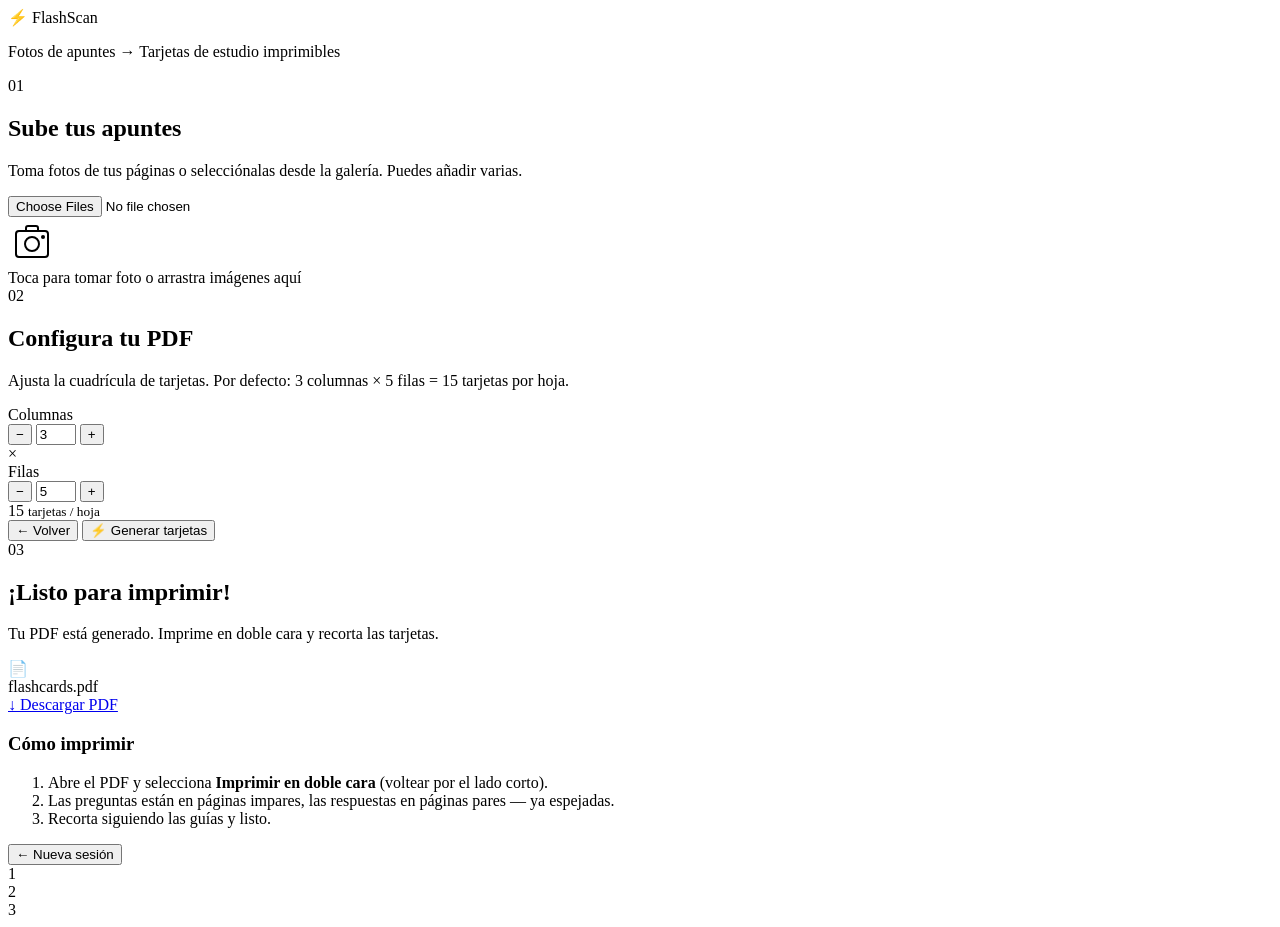
==== static/index.html @ 11ad2b3a "fix endpoints, estructura static, ollama generate" ====
<!DOCTYPE html>
<html lang="es">
<head>
  <meta charset="UTF-8" />
  <meta name="viewport" content="width=device-width, initial-scale=1.0" />
  <title>FlashScan — Tarjetas de estudio</title>
  <link rel="stylesheet" href="/tarjetas/static/style.css" />
  <link href="https://fonts.googleapis.com/css2?family=Syne:wght@400;600;700;800&family=DM+Mono:ital,wght@0,300;0,400;1,300&display=swap" rel="stylesheet" />
</head>
<body>

  <div class="bg-grid"></div>

  <header>
    <div class="logo">
      <span class="logo-icon">⚡</span>
      <span class="logo-text">FlashScan</span>
    </div>
    <p class="tagline">Fotos de apuntes → Tarjetas de estudio imprimibles</p>
  </header>

  <main>

    <!-- STEP 1: Upload -->
    <section class="step" id="step-upload">
      <div class="step-number">01</div>
      <h2>Sube tus apuntes</h2>
      <p class="step-desc">Toma fotos de tus páginas o selecciónalas desde la galería. Puedes añadir varias.</p>

      <div class="upload-zone" id="uploadZone">
        <input type="file" id="fileInput" accept="image/*" multiple capture="environment" />
        <div class="upload-inner">
          <div class="upload-icon">
            <svg width="48" height="48" viewBox="0 0 48 48" fill="none">
              <rect x="8" y="14" width="32" height="26" rx="3" stroke="currentColor" stroke-width="2"/>
              <circle cx="24" cy="27" r="7" stroke="currentColor" stroke-width="2"/>
              <path d="M18 14V11a2 2 0 0 1 2-2h8a2 2 0 0 1 2 2v3" stroke="currentColor" stroke-width="2"/>
              <circle cx="35" cy="20" r="2" fill="currentColor"/>
            </svg>
          </div>
          <span class="upload-label">Toca para tomar foto</span>
          <span class="upload-sublabel">o arrastra imágenes aquí</span>
        </div>
      </div>

      <!-- Preview grid -->
      <div class="preview-grid" id="previewGrid"></div>

      <div class="action-row" id="actionRow" style="display:none">
        <button class="btn-ghost" id="clearBtn">✕ Limpiar todo</button>
        <span class="photo-count" id="photoCount"></span>
        <button class="btn-primary" id="nextBtn">Continuar →</button>
      </div>
    </section>

    <!-- STEP 2: Config -->
    <section class="step hidden" id="step-config">
      <div class="step-number">02</div>
      <h2>Configura tu PDF</h2>
      <p class="step-desc">Ajusta la cuadrícula de tarjetas. Por defecto: 3 columnas × 5 filas = 15 tarjetas por hoja.</p>

      <div class="config-panel">
        <div class="config-group">
          <label for="colsInput">Columnas</label>
          <div class="stepper">
            <button class="stepper-btn" data-target="colsInput" data-delta="-1">−</button>
            <input type="number" id="colsInput" value="3" min="1" max="6" />
            <button class="stepper-btn" data-target="colsInput" data-delta="1">+</button>
          </div>
        </div>

        <div class="config-sep">×</div>

        <div class="config-group">
          <label for="rowsInput">Filas</label>
          <div class="stepper">
            <button class="stepper-btn" data-target="rowsInput" data-delta="-1">−</button>
            <input type="number" id="rowsInput" value="5" min="1" max="8" />
            <button class="stepper-btn" data-target="rowsInput" data-delta="1">+</button>
          </div>
        </div>

        <div class="config-result">
          <span id="cardTotal">15</span>
          <small>tarjetas / hoja</small>
        </div>
      </div>

      <!-- Live preview of grid -->
      <div class="grid-preview" id="gridPreview"></div>

      <div class="action-row">
        <button class="btn-ghost" id="backBtn">← Volver</button>
        <button class="btn-primary" id="generateBtn">
          <span class="btn-text">⚡ Generar tarjetas</span>
          <span class="btn-loader" style="display:none">
            <span class="dot"></span><span class="dot"></span><span class="dot"></span>
          </span>
        </button>
      </div>
    </section>

    <!-- STEP 3: Result -->
    <section class="step hidden" id="step-result">
      <div class="step-number">03</div>
      <h2>¡Listo para imprimir!</h2>
      <p class="step-desc">Tu PDF está generado. Imprime en doble cara y recorta las tarjetas.</p>

      <div class="result-card">
        <div class="result-icon">📄</div>
        <div class="result-info">
          <span id="resultFilename">flashcards.pdf</span>
          <small id="resultMeta"></small>
        </div>
        <a class="btn-download" id="downloadBtn" href="#" download="flashcards.pdf">
          ↓ Descargar PDF
        </a>
      </div>

      <div class="print-tips">
        <h3>Cómo imprimir</h3>
        <ol>
          <li>Abre el PDF y selecciona <strong>Imprimir en doble cara</strong> (voltear por el lado corto).</li>
          <li>Las preguntas están en páginas impares, las respuestas en páginas pares — ya espejadas.</li>
          <li>Recorta siguiendo las guías y listo.</li>
        </ol>
      </div>

      <div class="action-row">
        <button class="btn-ghost" id="restartBtn">← Nueva sesión</button>
      </div>
    </section>

    <!-- Progress indicator -->
    <div class="progress-bar">
      <div class="progress-step active" data-step="1">1</div>
      <div class="progress-line"></div>
      <div class="progress-step" data-step="2">2</div>
      <div class="progress-line"></div>
      <div class="progress-step" data-step="3">3</div>
    </div>

  </main>

  <!-- Toast notifications -->
  <div class="toast-container" id="toastContainer"></div>

  <script src="/tarjetas/static/script.js"></script>
</body>
</html>
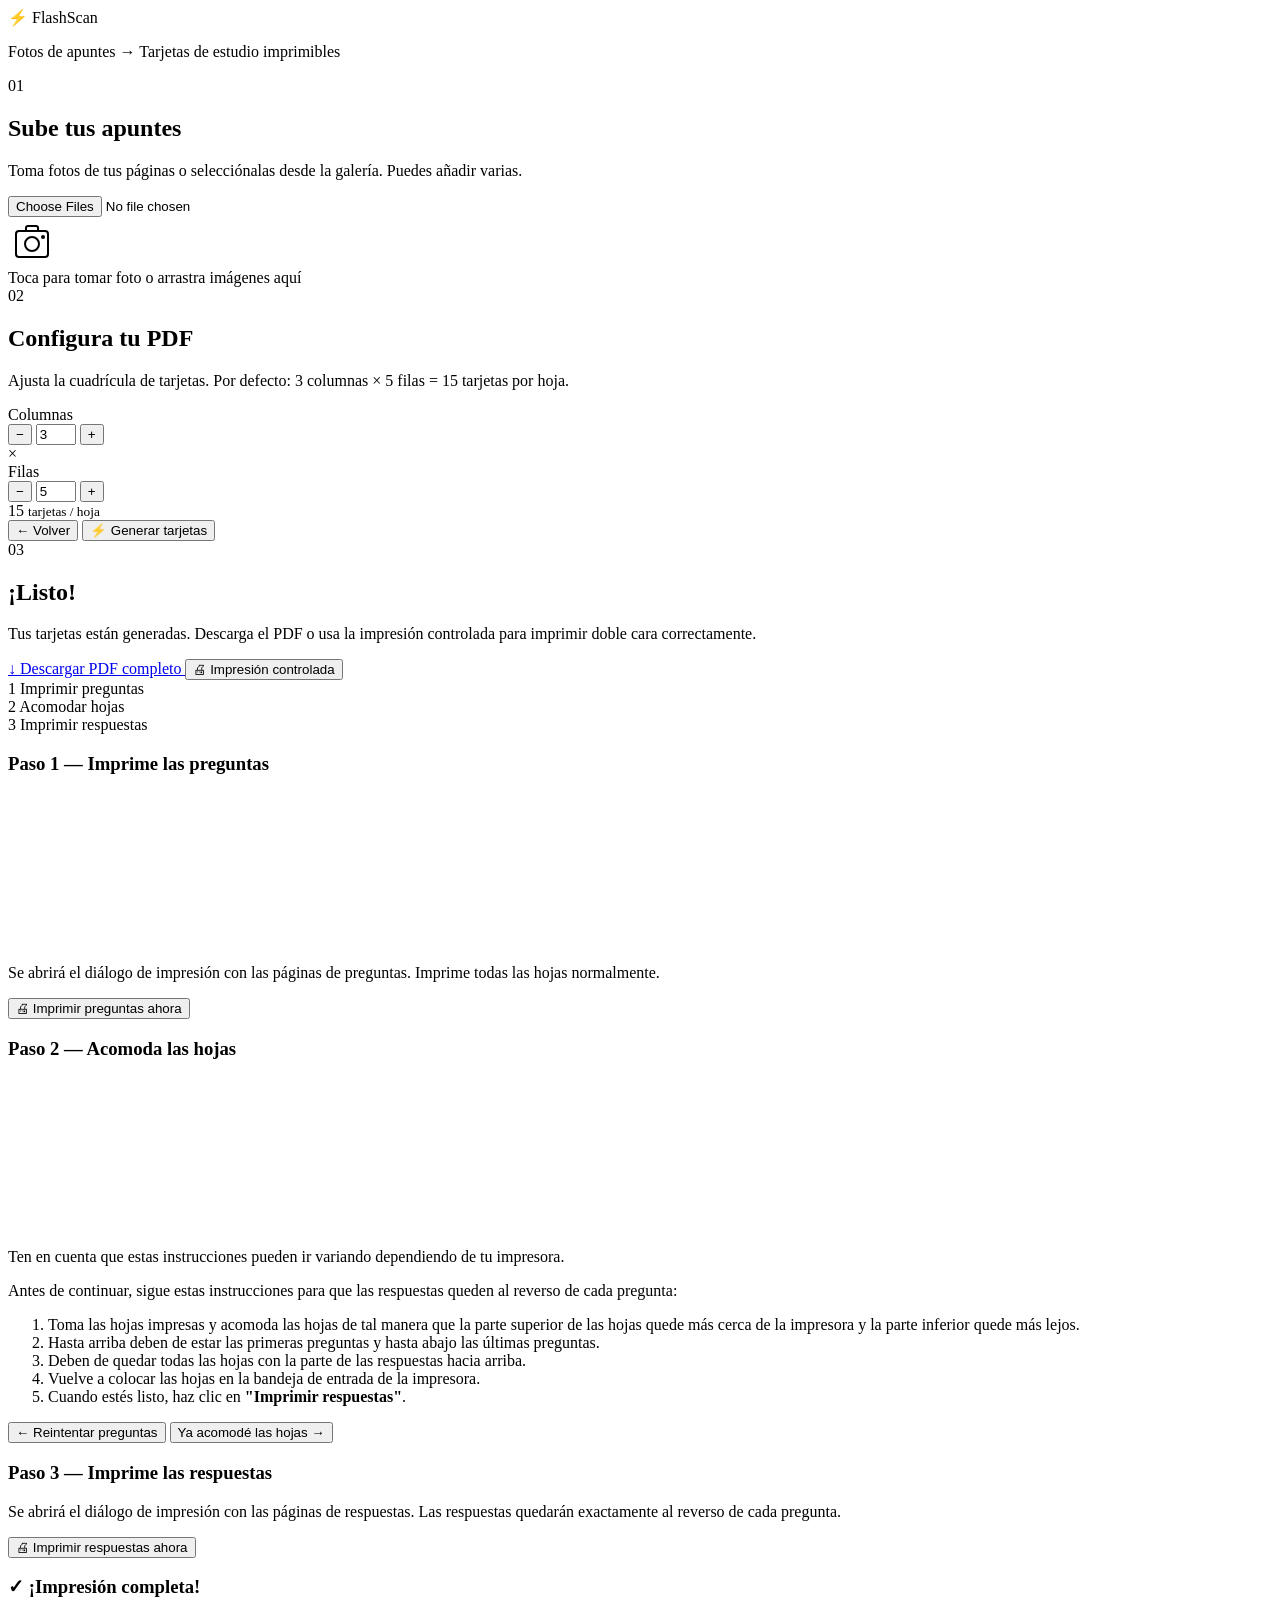
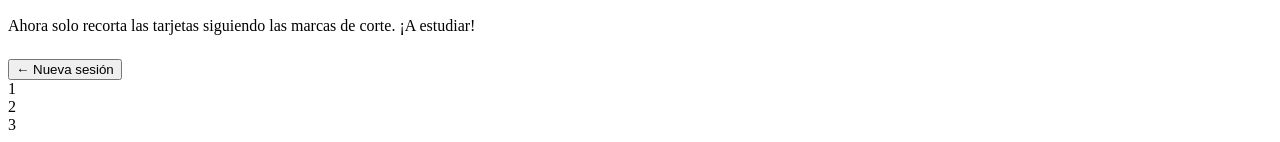
==== commit 4cff93ab: "1.0 de prueba a produccion" ====
--- a/static/index.html
+++ b/static/index.html
@@ -43,7 +43,6 @@
         </div>
       </div>
 
-      <!-- Preview grid -->
       <div class="preview-grid" id="previewGrid"></div>
 
       <div class="action-row" id="actionRow" style="display:none">
@@ -68,9 +67,7 @@
             <button class="stepper-btn" data-target="colsInput" data-delta="1">+</button>
           </div>
         </div>
-
         <div class="config-sep">×</div>
-
         <div class="config-group">
           <label for="rowsInput">Filas</label>
           <div class="stepper">
@@ -79,14 +76,12 @@
             <button class="stepper-btn" data-target="rowsInput" data-delta="1">+</button>
           </div>
         </div>
-
         <div class="config-result">
           <span id="cardTotal">15</span>
           <small>tarjetas / hoja</small>
         </div>
       </div>
 
-      <!-- Live preview of grid -->
       <div class="grid-preview" id="gridPreview"></div>
 
       <div class="action-row">
@@ -103,30 +98,106 @@
     <!-- STEP 3: Result -->
     <section class="step hidden" id="step-result">
       <div class="step-number">03</div>
-      <h2>¡Listo para imprimir!</h2>
-      <p class="step-desc">Tu PDF está generado. Imprime en doble cara y recorta las tarjetas.</p>
-
-      <div class="result-card">
-        <div class="result-icon">📄</div>
-        <div class="result-info">
-          <span id="resultFilename">flashcards.pdf</span>
-          <small id="resultMeta"></small>
-        </div>
+      <h2>¡Listo!</h2>
+      <p class="step-desc">Tus tarjetas están generadas. Descarga el PDF o usa la impresión controlada para imprimir doble cara correctamente.</p>
+
+      <!-- Botones principales -->
+      <div class="result-buttons">
         <a class="btn-download" id="downloadBtn" href="#" download="flashcards.pdf">
-          ↓ Descargar PDF
+          ↓ Descargar PDF completo
         </a>
-      </div>
-
-      <div class="print-tips">
-        <h3>Cómo imprimir</h3>
-        <ol>
-          <li>Abre el PDF y selecciona <strong>Imprimir en doble cara</strong> (voltear por el lado corto).</li>
-          <li>Las preguntas están en páginas impares, las respuestas en páginas pares — ya espejadas.</li>
-          <li>Recorta siguiendo las guías y listo.</li>
-        </ol>
-      </div>
-
-      <div class="action-row">
+        <button class="btn-print" id="printBtn">
+          🖨 Impresión controlada
+        </button>
+      </div>
+
+      <!-- Panel de impresión controlada -->
+      <div class="print-panel hidden" id="printPanel">
+
+        <div class="print-step-indicator">
+          <div class="pstep active" id="pstep1">
+            <span class="pstep-num">1</span>
+            <span class="pstep-label">Imprimir preguntas</span>
+          </div>
+          <div class="pstep-line"></div>
+          <div class="pstep" id="pstep2">
+            <span class="pstep-num">2</span>
+            <span class="pstep-label">Acomodar hojas</span>
+          </div>
+          <div class="pstep-line"></div>
+          <div class="pstep" id="pstep3">
+            <span class="pstep-num">3</span>
+            <span class="pstep-label">Imprimir respuestas</span>
+          </div>
+        </div>
+
+        <!-- Fase 1: Imprimir preguntas -->
+        <div class="print-phase" id="phase1">
+          <h3>Paso 1 — Imprime las preguntas</h3>
+
+          <!-- Video fase 1 -->
+          <video
+            class="phase-video"
+            src="/tarjetas/static/01.mp4"
+            autoplay
+            loop
+            muted
+            playsinline
+          ></video>
+
+          <p>Se abrirá el diálogo de impresión con las páginas de preguntas. Imprime todas las hojas normalmente.</p>
+          <div class="print-info" id="printInfo"></div>
+          <button class="btn-primary" id="printQuestionsBtn">🖨 Imprimir preguntas ahora</button>
+        </div>
+
+        <!-- Fase 2: Instrucciones para acomodar -->
+        <div class="print-phase hidden" id="phase2">
+          <h3>Paso 2 — Acomoda las hojas</h3>
+
+          <!-- Video fase 2 -->
+          <video
+            class="phase-video"
+            src="/tarjetas/static/02.mp4"
+            autoplay
+            loop
+            muted
+            playsinline
+          ></video>
+
+          <div class="instructions">
+            <p>Ten en cuenta que estas instrucciones pueden ir variando dependiendo de tu impresora.</p>
+            <p>Antes de continuar, sigue estas instrucciones para que las respuestas queden al reverso de cada pregunta:</p>
+            <ol>
+              <li>Toma las hojas impresas y acomoda las hojas de tal manera que la parte superior de las hojas quede más cerca de la impresora y la parte inferior quede más lejos.</li>
+              <li>Hasta arriba deben de estar las primeras preguntas y hasta abajo las últimas preguntas.</li>
+              <li>Deben de quedar todas las hojas con la parte de las respuestas hacia arriba.</li>
+              <li>Vuelve a colocar las hojas en la bandeja de entrada de la impresora.</li>
+              <li>Cuando estés listo, haz clic en <strong>"Imprimir respuestas"</strong>.</li>
+            </ol>
+            <div class="sheet-order" id="sheetOrder"></div>
+          </div>
+          <div class="action-row">
+            <button class="btn-ghost" id="backToPhase1Btn">← Reintentar preguntas</button>
+            <button class="btn-primary" id="continueToPhase3Btn">Ya acomodé las hojas →</button>
+          </div>
+        </div>
+
+        <!-- Fase 3: Imprimir respuestas -->
+        <div class="print-phase hidden" id="phase3">
+          <h3>Paso 3 — Imprime las respuestas</h3>
+          <p>Se abrirá el diálogo de impresión con las páginas de respuestas. Las respuestas quedarán exactamente al reverso de cada pregunta.</p>
+          <button class="btn-primary" id="printAnswersBtn">🖨 Imprimir respuestas ahora</button>
+        </div>
+
+        <!-- Fase 4: Completado -->
+        <div class="print-phase hidden" id="phase4">
+          <h3>✓ ¡Impresión completa!</h3>
+          <p>Ahora solo recorta las tarjetas siguiendo las marcas de corte. ¡A estudiar!</p>
+        </div>
+
+      </div>
+
+      <div class="action-row" style="margin-top:1.5rem">
         <button class="btn-ghost" id="restartBtn">← Nueva sesión</button>
       </div>
     </section>
@@ -142,8 +213,10 @@
 
   </main>
 
-  <!-- Toast notifications -->
   <div class="toast-container" id="toastContainer"></div>
+
+  <iframe id="printFrameQ" style="display:none"></iframe>
+  <iframe id="printFrameA" style="display:none"></iframe>
 
   <script src="/tarjetas/static/script.js"></script>
 </body>
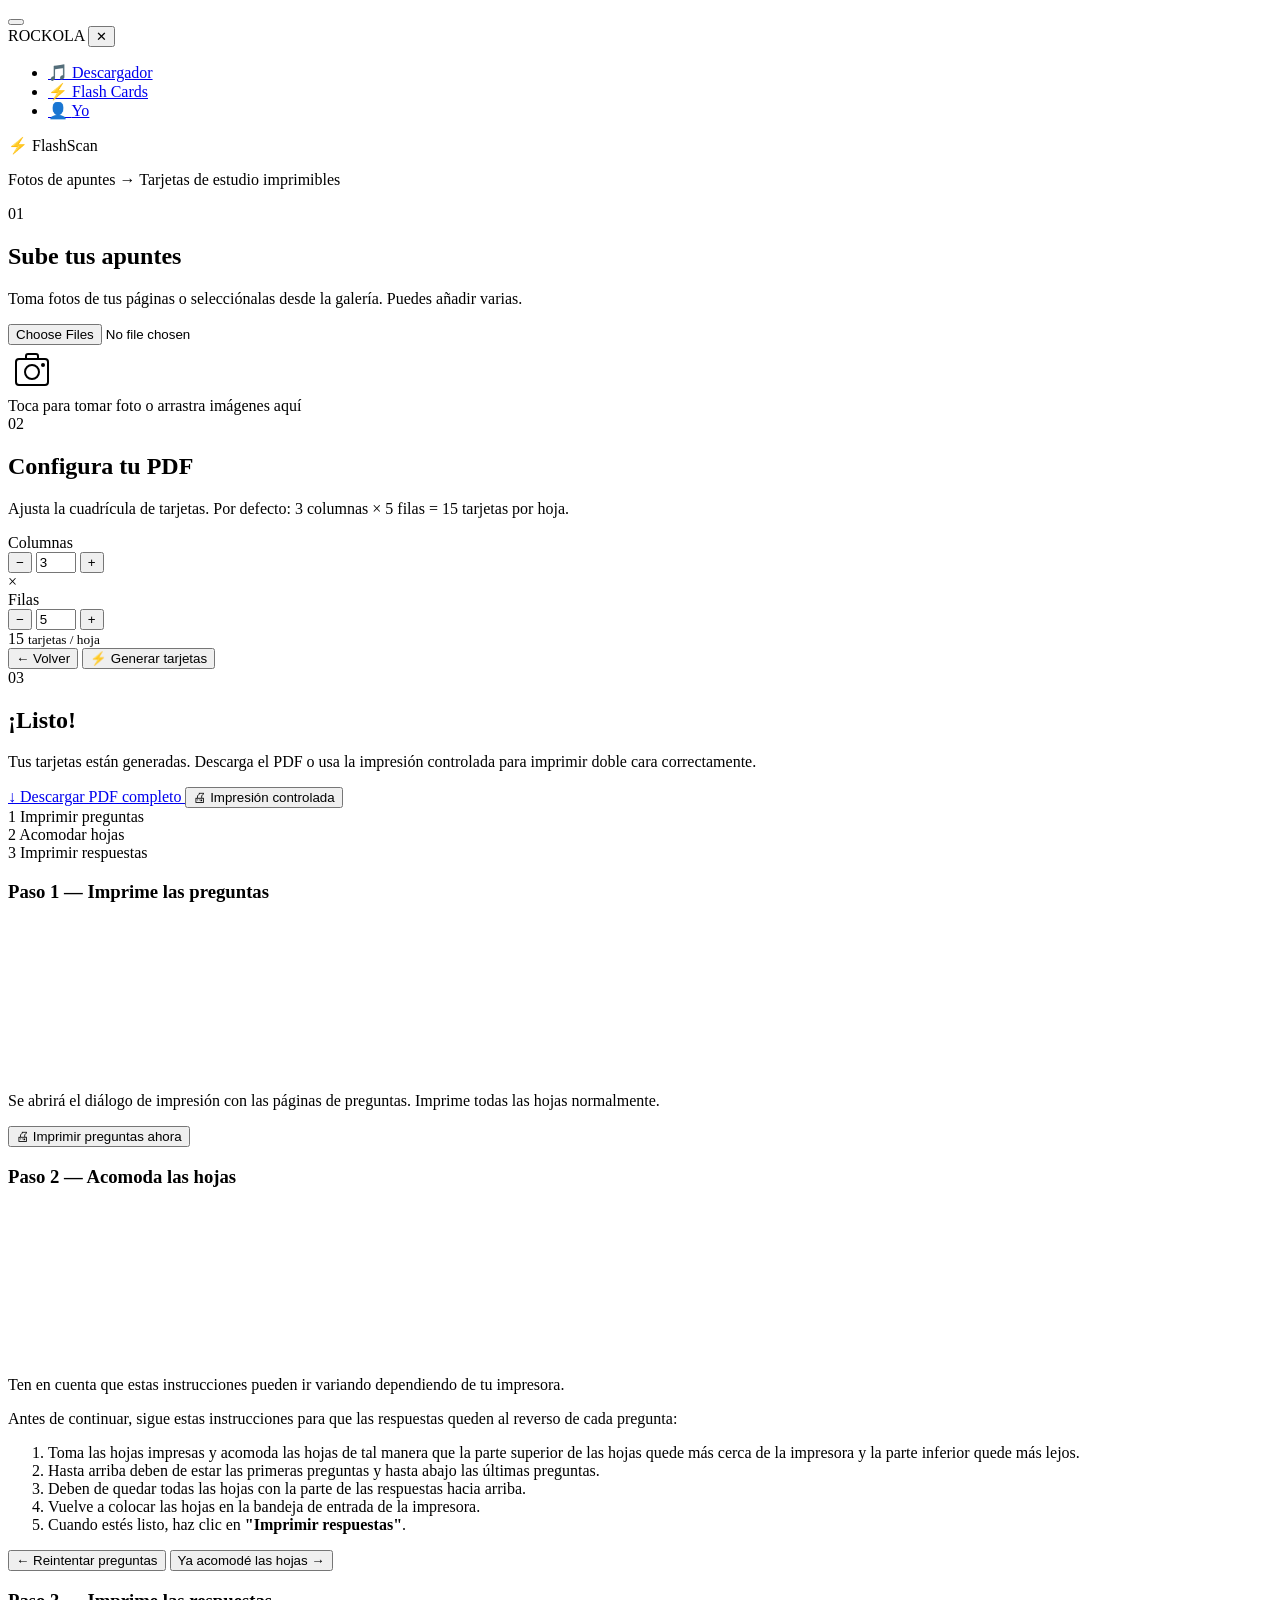
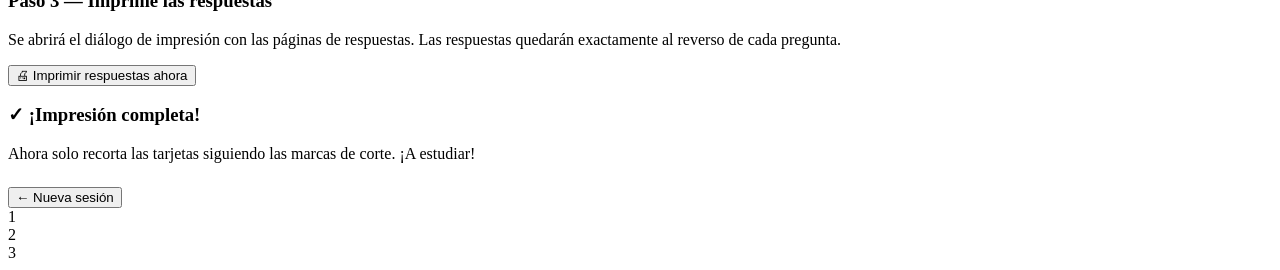
==== commit dc43641e: "1.1" ====
--- a/static/index.html
+++ b/static/index.html
@@ -11,6 +11,40 @@
 
   <div class="bg-grid"></div>
 
+  <!-- ── Menú hamburguesa ── -->
+  <button class="fs-hamburger" id="fsHamburger" aria-label="Abrir menú">
+    <span></span><span></span><span></span>
+  </button>
+
+  <div class="fs-nav-overlay" id="fsNavOverlay"></div>
+
+  <nav class="fs-side-nav" id="fsSideNav">
+    <div class="fs-nav-header">
+      <span class="fs-nav-title">ROCKOLA</span>
+      <button class="fs-nav-close" id="fsNavClose">✕</button>
+    </div>
+    <ul class="fs-nav-links">
+      <li>
+        <a href="/" class="fs-nav-link">
+          <span class="fs-nav-icon">🎵</span>
+          <span>Descargador</span>
+        </a>
+      </li>
+      <li>
+        <a href="/tarjetas/" class="fs-nav-link active">
+          <span class="fs-nav-icon">⚡</span>
+          <span>Flash Cards</span>
+        </a>
+      </li>
+      <li>
+        <a href="/me" class="fs-nav-link">
+          <span class="fs-nav-icon">👤</span>
+          <span>Yo</span>
+        </a>
+      </li>
+    </ul>
+  </nav>
+
   <header>
     <div class="logo">
       <span class="logo-icon">⚡</span>
@@ -101,7 +135,6 @@
       <h2>¡Listo!</h2>
       <p class="step-desc">Tus tarjetas están generadas. Descarga el PDF o usa la impresión controlada para imprimir doble cara correctamente.</p>
 
-      <!-- Botones principales -->
       <div class="result-buttons">
         <a class="btn-download" id="downloadBtn" href="#" download="flashcards.pdf">
           ↓ Descargar PDF completo
@@ -111,9 +144,7 @@
         </button>
       </div>
 
-      <!-- Panel de impresión controlada -->
       <div class="print-panel hidden" id="printPanel">
-
         <div class="print-step-indicator">
           <div class="pstep active" id="pstep1">
             <span class="pstep-num">1</span>
@@ -131,39 +162,17 @@
           </div>
         </div>
 
-        <!-- Fase 1: Imprimir preguntas -->
         <div class="print-phase" id="phase1">
           <h3>Paso 1 — Imprime las preguntas</h3>
-
-          <!-- Video fase 1 -->
-          <video
-            class="phase-video"
-            src="/tarjetas/static/01.mp4"
-            autoplay
-            loop
-            muted
-            playsinline
-          ></video>
-
+          <video class="phase-video" src="/tarjetas/static/01.mp4" autoplay loop muted playsinline></video>
           <p>Se abrirá el diálogo de impresión con las páginas de preguntas. Imprime todas las hojas normalmente.</p>
           <div class="print-info" id="printInfo"></div>
           <button class="btn-primary" id="printQuestionsBtn">🖨 Imprimir preguntas ahora</button>
         </div>
 
-        <!-- Fase 2: Instrucciones para acomodar -->
         <div class="print-phase hidden" id="phase2">
           <h3>Paso 2 — Acomoda las hojas</h3>
-
-          <!-- Video fase 2 -->
-          <video
-            class="phase-video"
-            src="/tarjetas/static/02.mp4"
-            autoplay
-            loop
-            muted
-            playsinline
-          ></video>
-
+          <video class="phase-video" src="/tarjetas/static/02.mp4" autoplay loop muted playsinline></video>
           <div class="instructions">
             <p>Ten en cuenta que estas instrucciones pueden ir variando dependiendo de tu impresora.</p>
             <p>Antes de continuar, sigue estas instrucciones para que las respuestas queden al reverso de cada pregunta:</p>
@@ -182,19 +191,16 @@
           </div>
         </div>
 
-        <!-- Fase 3: Imprimir respuestas -->
         <div class="print-phase hidden" id="phase3">
           <h3>Paso 3 — Imprime las respuestas</h3>
           <p>Se abrirá el diálogo de impresión con las páginas de respuestas. Las respuestas quedarán exactamente al reverso de cada pregunta.</p>
           <button class="btn-primary" id="printAnswersBtn">🖨 Imprimir respuestas ahora</button>
         </div>
 
-        <!-- Fase 4: Completado -->
         <div class="print-phase hidden" id="phase4">
           <h3>✓ ¡Impresión completa!</h3>
           <p>Ahora solo recorta las tarjetas siguiendo las marcas de corte. ¡A estudiar!</p>
         </div>
-
       </div>
 
       <div class="action-row" style="margin-top:1.5rem">
@@ -202,7 +208,6 @@
       </div>
     </section>
 
-    <!-- Progress indicator -->
     <div class="progress-bar">
       <div class="progress-step active" data-step="1">1</div>
       <div class="progress-line"></div>
@@ -214,10 +219,24 @@
   </main>
 
   <div class="toast-container" id="toastContainer"></div>
-
   <iframe id="printFrameQ" style="display:none"></iframe>
   <iframe id="printFrameA" style="display:none"></iframe>
 
   <script src="/tarjetas/static/script.js"></script>
+
+  <script>
+    const fsHamburger  = document.getElementById('fsHamburger');
+    const fsSideNav    = document.getElementById('fsSideNav');
+    const fsNavOverlay = document.getElementById('fsNavOverlay');
+    const fsNavClose   = document.getElementById('fsNavClose');
+
+    function fsOpen()  { fsSideNav.classList.add('open'); fsNavOverlay.classList.add('open'); fsHamburger.classList.add('open'); }
+    function fsClose() { fsSideNav.classList.remove('open'); fsNavOverlay.classList.remove('open'); fsHamburger.classList.remove('open'); }
+
+    fsHamburger.addEventListener('click', fsOpen);
+    fsNavClose.addEventListener('click', fsClose);
+    fsNavOverlay.addEventListener('click', fsClose);
+    document.addEventListener('keydown', e => { if (e.key === 'Escape') fsClose(); });
+  </script>
 </body>
 </html>
